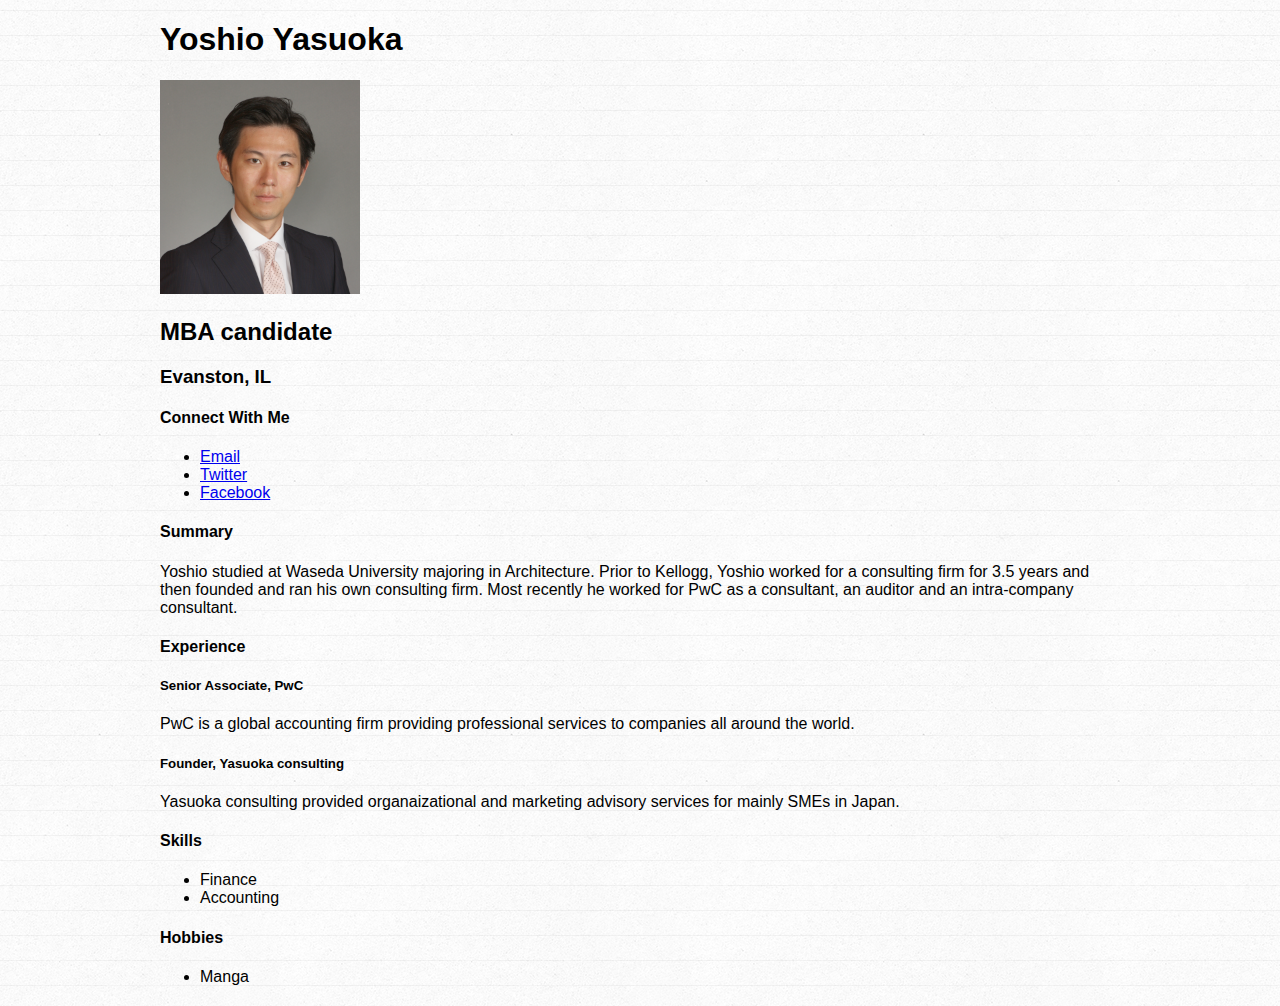
==== index.html @ 522dc31f "first commit" ====
<!DOCTYPE html>
<html>
<head>
  <title>Yoshio Yasuoka, MBA candidate</title>
  <meta charset="UTF-8">
  <link rel="stylesheet" type="text/css" href="style.css">
  <script src="http://ajax.googleapis.com/ajax/libs/jquery/2.1.4/jquery.min.js"></script>
</head>
<body>
  <div id="wrapper">
    <h1>Yoshio Yasuoka</h1>
    <p>
      <img src="yyn562.jpg" width="200" height="214">
    </p>
    <h2>MBA candidate</h2>
    <h3>Evanston, IL</h3>
    <div>
      <h4>Connect With Me</h4>
      <ul>
        <li><a href="mailto:yyasuoka2017@kellogg.northwestern.edu">Email</a></li>
        <li><a href="http://twitter.com/yoshioyasuoka">Twitter</a></li>
        <li><a href="http://facebook.com/yoshioyasuoka">Facebook</a></li>
      </ul>
    </div>
    <div>
      <h4>Summary</h4>
      <p>
        Yoshio studied at Waseda University majoring in Architecture. Prior to Kellogg, Yoshio worked for a consulting firm for 3.5 years and then founded and ran his own consulting firm. Most recently he worked for PwC as a consultant, an auditor and an intra-company consultant. 
      </p>
    </div>
    <div>
      <h4>Experience</h4>
      <div>
        <h5>Senior Associate, PwC</h5>
        <p>PwC is a global accounting firm providing professional services to companies all around the world.</p>
      </div>
      <div>
        <h5>Founder, Yasuoka consulting</h5>
        <p>Yasuoka consulting provided organaizational and marketing advisory services for mainly SMEs in Japan.</p>
      </div>
    </div>
    <div>
      <h4>Skills</h4>
      <ul>
        <li>Finance</li>
        <li>Accounting</li>
      </ul>
    </div>
    <div>
      <h4>Hobbies</h4>
      <ul>
        <li>Manga</li>
      </ul>
    </div>
  </div>
</body>
</html>
---- style.css ----
body {
  font-family: 'helvetica neue', arial, sans-serif;
  font-weight: 300;
  background-image: url(linedpaper.png);
  background-repeat: repeat;
}
#wrapper {
  width: 960px;
  margin: 20px auto 20px auto;
}
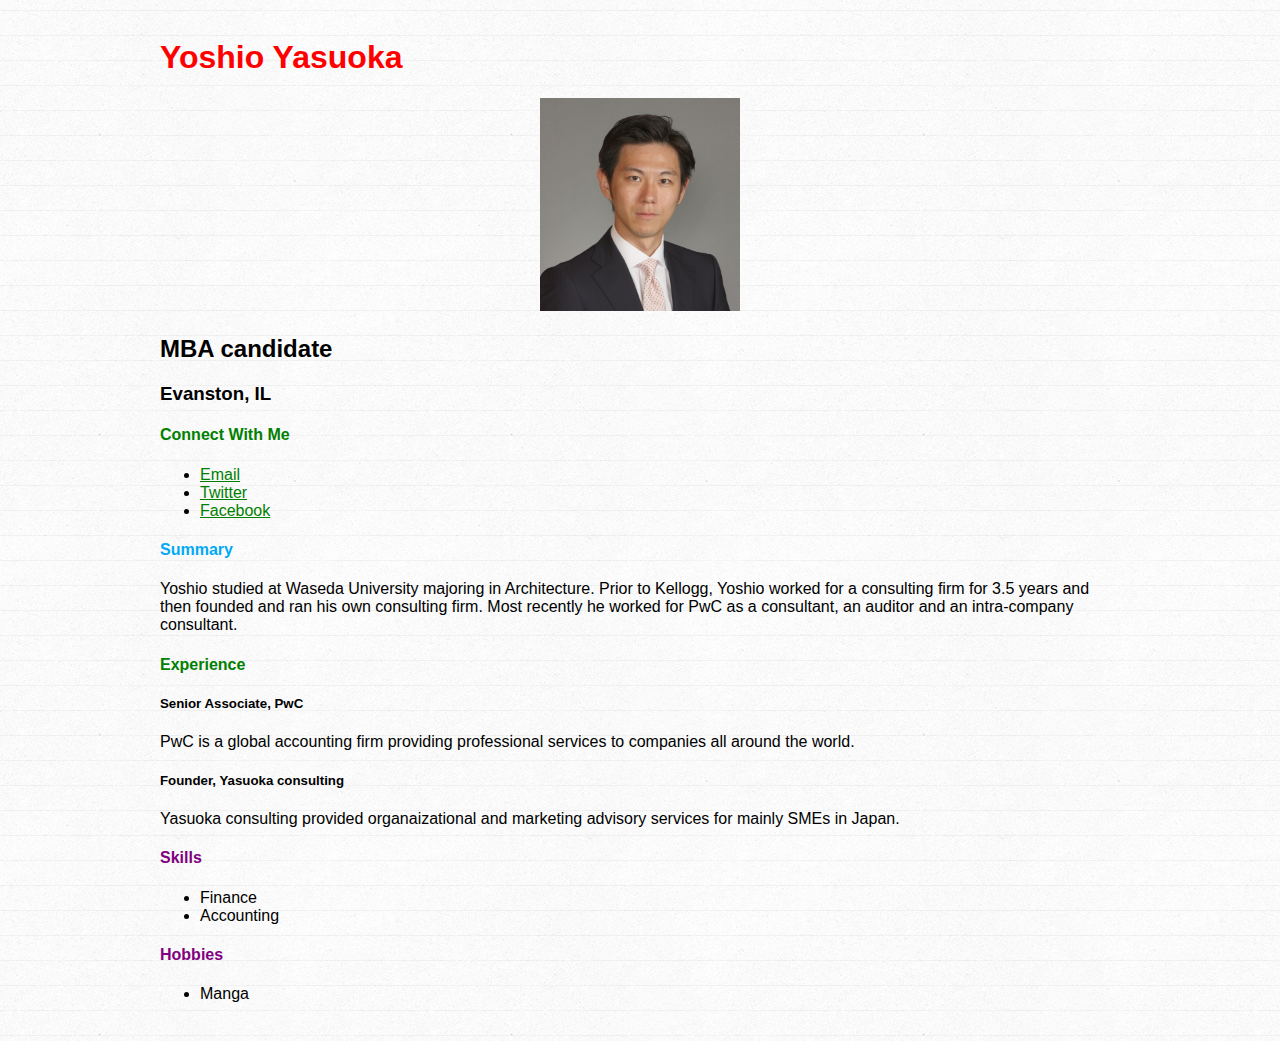
==== commit f6ac6ebd: "made the page more awesome" ====
--- a/index.html
+++ b/index.html
@@ -9,8 +9,8 @@
 <body>
   <div id="wrapper">
     <h1>Yoshio Yasuoka</h1>
-    <p>
-      <img src="yyn562.jpg" width="200" height="214">
+    <p id="pic">
+      <img src="yyn562.jpg">
     </p>
     <h2>MBA candidate</h2>
     <h3>Evanston, IL</h3>
@@ -23,7 +23,7 @@
       </ul>
     </div>
     <div>
-      <h4>Summary</h4>
+      <h4 id="summary">Summary</h4>
       <p>
         Yoshio studied at Waseda University majoring in Architecture. Prior to Kellogg, Yoshio worked for a consulting firm for 3.5 years and then founded and ran his own consulting firm. Most recently he worked for PwC as a consultant, an auditor and an intra-company consultant. 
       </p>
@@ -40,14 +40,14 @@
       </div>
     </div>
     <div>
-      <h4>Skills</h4>
+      <h4 class="unicorns">Skills</h4>
       <ul>
         <li>Finance</li>
         <li>Accounting</li>
       </ul>
     </div>
     <div>
-      <h4>Hobbies</h4>
+      <h4 class="unicorns">Hobbies</h4>
       <ul>
         <li>Manga</li>
       </ul>
--- a/style.css
+++ b/style.css
@@ -3,8 +3,35 @@
   font-weight: 300;
   background-image: url(linedpaper.png);
   background-repeat: repeat;
+  padding: 10px 10px 10px 10px;
 }
 #wrapper {
   width: 960px;
   margin: 20px auto 20px auto;
 }
+a {
+	color: green;
+}
+a:visited{
+	color: orange;
+}
+h1 {
+	color: red;
+}
+h4 {
+	color: green;
+}
+#summary {
+    color: #03A9F4;
+}
+.unicorns{
+	color: purple;
+}
+img {
+	/*width: 50%;*/
+	 width: 200px;
+}
+#pic {
+	/*place my photo at the center*/
+	text-align: center;
+}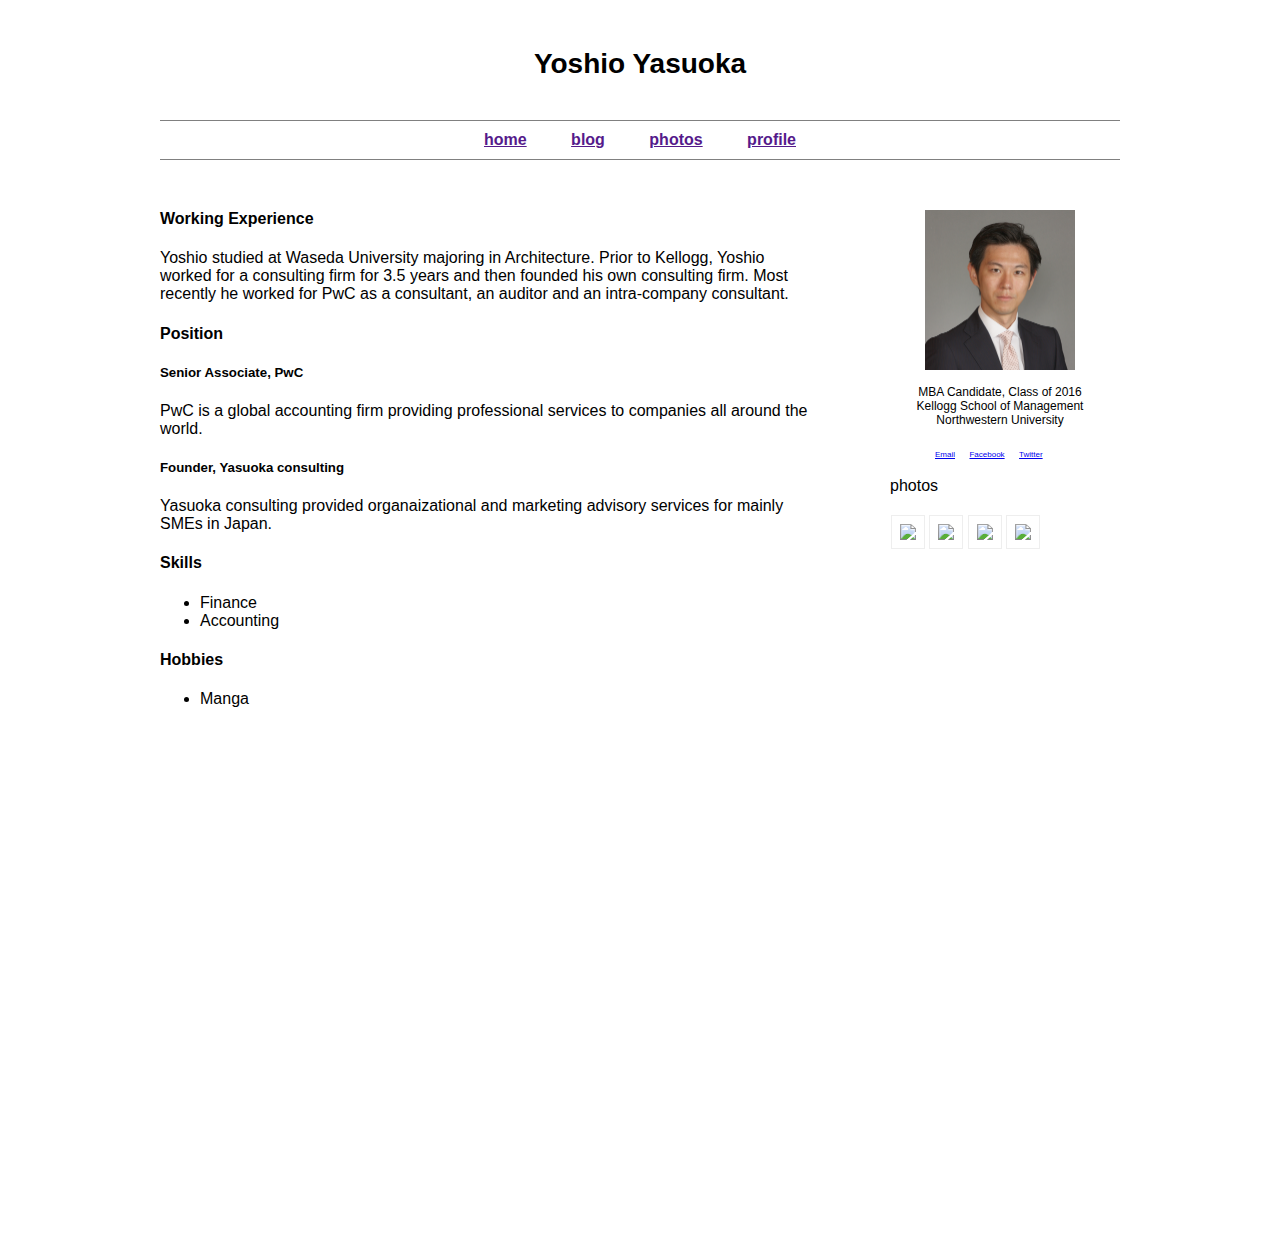
==== commit 0c390313: "Assignment#1" ====
--- a/index.html
+++ b/index.html
@@ -8,50 +8,89 @@
 </head>
 <body>
   <div id="wrapper">
-    <h1>Yoshio Yasuoka</h1>
-    <p id="pic">
-      <img src="yyn562.jpg">
-    </p>
-    <h2>MBA candidate</h2>
-    <h3>Evanston, IL</h3>
-    <div>
-      <h4>Connect With Me</h4>
+    <div class="header">
+      <h1>Yoshio Yasuoka</h1>
+    </div>
+    <!-- navigation  -->
+    <div class="navigation">
       <ul>
-        <li><a href="mailto:yyasuoka2017@kellogg.northwestern.edu">Email</a></li>
-        <li><a href="http://twitter.com/yoshioyasuoka">Twitter</a></li>
-        <li><a href="http://facebook.com/yoshioyasuoka">Facebook</a></li>
+        <li><a href="">home</a></li>
+        <li><a href="">blog</a></li>
+        <li><a href="">photos</a></li>
+        <li><a href="">profile</a></li>
       </ul>
     </div>
-    <div>
-      <h4 id="summary">Summary</h4>
-      <p>
-        Yoshio studied at Waseda University majoring in Architecture. Prior to Kellogg, Yoshio worked for a consulting firm for 3.5 years and then founded and ran his own consulting firm. Most recently he worked for PwC as a consultant, an auditor and an intra-company consultant. 
-      </p>
+    <!-- right block  --> 
+    <div class="right">
+      <div id="profile">
+        <div class="avatar">
+          <p id="pic">
+            <img src="yyn562.jpg">
+          </p>
+        </div>
+        <div class="description">
+          <p>
+            MBA Candidate, Class of 2016</br>
+            Kellogg School of Management</br>
+            Northwestern University
+          </p>        
+        </div>
+        <div id="connectwithme">
+          <ul>
+            <li><a href="mailto:yyasuoka2017@kellogg.northwestern.edu">Email</a></li>
+            <li><a href="http://facebook.com/yoshioyasuoka">Facebook</a></li>
+            <li><a href="http://twitter.com/yoshioyasuoka">Twitter</a></li>
+          </ul>
+        </div>
+      </div>
+      <div id="FacebookPhotos">
+        <div id="sidebarPhotosTitle">
+          <a>photos</a>
+        </div>
+          <ul class="sidebarPhotos">
+              <li>
+                <a href=""><img src="https://scontent.ford1-1.fna.fbcdn.net/hphotos-xlf1/v/t1.0-9/11951987_10153042118256109_1759324151344278889_n.jpg?oh=df0705657b44f6bdff734935f965935d&oe=57116261"></a>
+                <a href=""><img src="https://scontent.ford1-1.fna.fbcdn.net/hphotos-xfa1/v/t1.0-9/10421273_4509494735144_4772320317228679426_n.jpg?oh=672ad73c4e118fe060114bdd35a781c5&oe=56FD5EEC"></a>
+                <a href=""><img src="https://scontent.ford1-1.fna.fbcdn.net/hphotos-xaf1/v/t1.0-9/11811582_839365466178032_7072643281624502292_n.jpg?oh=dece36f6dfd98c9ff26bb891f6bbd3a0&oe=570EC3BC"></a>
+                <a href=""><img src="https://scontent.ford1-1.fna.fbcdn.net/hphotos-xat1/t31.0-8/11895002_10206617090678840_2419621015264956162_o.jpg"></a>
+              </li>
+          </ul>
+      </div>
     </div>
-    <div>
-      <h4>Experience</h4>
+    
+    <!-- left block  --> 
+    <div class="left">
       <div>
-        <h5>Senior Associate, PwC</h5>
-        <p>PwC is a global accounting firm providing professional services to companies all around the world.</p>
+        <h4 id="WorkingExperience">Working Experience</h4>
+        <p>
+          Yoshio studied at Waseda University majoring in Architecture. Prior to Kellogg, Yoshio worked for a consulting firm for 3.5 years and then founded his own consulting firm. Most recently he worked for PwC as a consultant, an auditor and an intra-company consultant. 
+        </p>
       </div>
       <div>
-        <h5>Founder, Yasuoka consulting</h5>
-        <p>Yasuoka consulting provided organaizational and marketing advisory services for mainly SMEs in Japan.</p>
+        <h4>Position</h4>
+        <div>
+          <h5>Senior Associate, PwC</h5>
+          <p>PwC is a global accounting firm providing professional services to companies all around the world.</p>
+        </div>
+        <div>
+          <h5>Founder, Yasuoka consulting</h5>
+          <p>Yasuoka consulting provided organaizational and marketing advisory services for mainly SMEs in Japan.</p>
+        </div>
       </div>
-    </div>
+      <div>
+        <h4 class="unicorns">Skills</h4>
+        <ul>
+          <li>Finance</li>
+          <li>Accounting</li>
+        </ul>
+      </div>
+      <div>
+        <h4 class="unicorns">Hobbies</h4>
+        <ul>
+          <li>Manga</li>
+        </ul>
+      </div>
     <div>
-      <h4 class="unicorns">Skills</h4>
-      <ul>
-        <li>Finance</li>
-        <li>Accounting</li>
-      </ul>
-    </div>
-    <div>
-      <h4 class="unicorns">Hobbies</h4>
-      <ul>
-        <li>Manga</li>
-      </ul>
-    </div>
   </div>
 </body>
 </html>
--- a/style.css
+++ b/style.css
@@ -1,37 +1,93 @@
+.header h2 {
+    text-align: center;
+    margin: 30px 0 40px 0;
+    font-size: 36px;
+}
+
 body {
-  font-family: 'helvetica neue', arial, sans-serif;
+  font-family: 'Lucida Grande',
+ 'Hiragino Kaku Gothic ProN', 'ヒラギノ角ゴ ProN W3',Meiryo, メイリオ, sans-serif;
   font-weight: 300;
-  background-image: url(linedpaper.png);
   background-repeat: repeat;
   padding: 10px 10px 10px 10px;
 }
+
 #wrapper {
   width: 960px;
   margin: 20px auto 20px auto;
 }
-a {
-	color: green;
+
+.navigation {
+    width: 100%;
+    border-top: 1px solid grey;
+    border-bottom: 1px solid grey;
+
 }
-a:visited{
-	color: orange;
+.navigation ul {
+    margin: 0;
+    padding: 0;
+    text-align: center;
 }
+.navigation ul li {
+    display: inline-block;
+    margin: 10px 20px;
+    font-weight: bold;
+}
+
+#connectwithme ul li {
+    display: inline-block;
+    margin: 0 5px;;
+    font-size:8px;
+}
+
 h1 {
-	color: red;
+	text-align: center;
+	margin: 30px 0px 40px 0px;
+	font-size:28px;
 }
-h4 {
-	color: green;
+.right {
+    width: 220px;
+    height: 1000px;
+    float: right;
+    display: inline;
+    margin: 0 10px 0 10px;
 }
-#summary {
-    color: #03A9F4;
+#profile{
+	margin-top: 50px;
+
 }
-.unicorns{
-	color: purple;
+.right p{
+	font-size:12px;
+	text-align:center;
+
 }
+.right .sidebarPhotos {
+    margin-top: 20px;
+    padding:0 1px;
+    float: left;
+    width: 100%;
+}
+.right .sidebarPhotos a img {
+    width: 88px;
+    padding: 8px;
+    border: 1px solid #eee;
+    margin-bottom: 5px;
+}
+.right .sidebarPhotos li {
+	display: inline-block;
+}
+
 img {
 	/*width: 50%;*/
-	 width: 200px;
+	 width: 150px;
 }
 #pic {
 	/*place my photo at the center*/
 	text-align: center;
-}+}
+
+.left{
+	width:650px;
+    margin-top: 50px;
+    height: 1000px;
+}
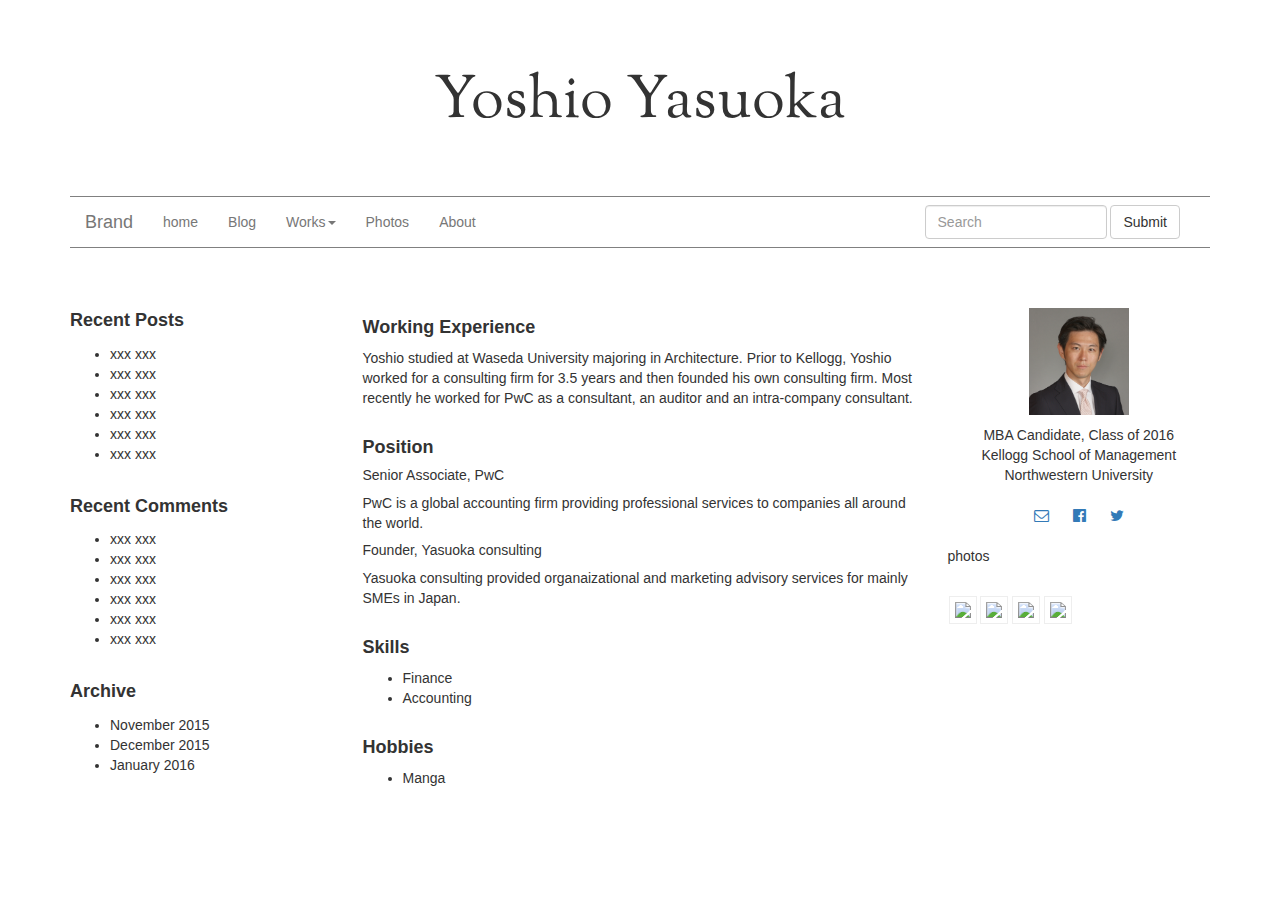
==== commit f08c4992: "Homework2" ====
--- a/index.html
+++ b/index.html
@@ -2,95 +2,172 @@
 <html>
 <head>
   <title>Yoshio Yasuoka, MBA candidate</title>
-  <meta charset="UTF-8">
-  <link rel="stylesheet" type="text/css" href="style.css">
-  <script src="http://ajax.googleapis.com/ajax/libs/jquery/2.1.4/jquery.min.js"></script>
+  <meta charset="utf-8">
+  <meta http-equiv="X-UA-Compatible" content="IE=edge">
+  <meta name="viewport" content="width=device-width, initial-scale=1">
+  <title>Buyflix</title>
+  <!-- Bootstrap and jQuery -->
+  <link rel="stylesheet" href="http://maxcdn.bootstrapcdn.com/bootstrap/3.3.5/css/bootstrap.min.css">
+  <script src="http://ajax.googleapis.com/ajax/libs/jquery/1.11.3/jquery.min.js"></script>
+  <script src="http://maxcdn.bootstrapcdn.com/bootstrap/3.3.5/js/bootstrap.min.js"></script>
+  <!-- My own styles -->
+  <link href='https://fonts.googleapis.com/css?family=Sorts+Mill+Goudy' rel='stylesheet' type='text/css'>
+  <link rel="stylesheet" href="https://maxcdn.bootstrapcdn.com/font-awesome/4.5.0/css/font-awesome.min.css">
+  <link rel="stylesheet" href="style.css">
 </head>
 <body>
-  <div id="wrapper">
+  <div class="container">
     <div class="header">
       <h1>Yoshio Yasuoka</h1>
     </div>
     <!-- navigation  -->
-    <div class="navigation">
-      <ul>
-        <li><a href="">home</a></li>
-        <li><a href="">blog</a></li>
-        <li><a href="">photos</a></li>
-        <li><a href="">profile</a></li>
-      </ul>
-    </div>
-    <!-- right block  --> 
-    <div class="right">
-      <div id="profile">
-        <div class="avatar">
-          <p id="pic">
-            <img src="yyn562.jpg">
-          </p>
+    <nav class="navbar navbar-default">
+      <div class="container-fluid">
+        <!-- Brand and toggle get grouped for better mobile display -->
+        <div class="navbar-header">
+          <button type="button" class="navbar-toggle collapsed" data-toggle="collapse" data-target="#bs-example-navbar-collapse-1" aria-expanded="false">
+            <span class="sr-only">Toggle navigation</span>
+            <span class="icon-bar">dd</span>
+            <span class="icon-bar"></span>
+            <span class="icon-bar"></span>
+          </button>
+          <a class="navbar-brand" href="#">Brand</a>
         </div>
-        <div class="description">
-          <p>
-            MBA Candidate, Class of 2016</br>
-            Kellogg School of Management</br>
-            Northwestern University
-          </p>        
+
+        <!-- Collect the nav links, forms, and other content for toggling -->
+        <div class="collapse navbar-collapse" id="bs-example-navbar-collapse-1">
+          <ul class="nav navbar-nav">
+            <li><a href="#">home<span class="sr-only">(current)</span></a></li>
+            <li><a href="#">Blog</a></li>
+            <li class="dropdown">
+              <a href="#" class="dropdown-toggle" data-toggle="dropdown" role="button" aria-haspopup="true" aria-expanded="false">Works<span class="caret"></span></a>
+              <ul class="dropdown-menu">
+                <li><a href="#">Action</a></li>
+                <li><a href="#">Another action</a></li>
+                <li><a href="#">Something else here</a></li>
+                <li role="separator" class="divider"></li>
+                <li><a href="#">Separated link</a></li>
+                <li role="separator" class="divider"></li>
+                <li><a href="#">One more separated link</a></li>
+              </ul>
+            </li>
+            <li><a href="#">Photos</a></li>
+            <li><a href="#">About</a></li>
+          </ul>
+          <form class="navbar-form navbar-right" role="search">
+            <div class="form-group">
+              <input type="text" class="form-control" placeholder="Search">
+            </div>
+            <button type="submit" class="btn btn-default">Submit</button>
+          </form>
+        
+        </div><!-- /.navbar-collapse -->
+      </div><!-- /.container-fluid -->
+    </nav>
+    <div class="row">
+      <div id="wrapper">
+        <!-- left block  --> 
+        <div class="col-md-3">
+          <div class="left">
+            <div class="recentpost">
+              <p>Recent Posts</p>
+              <ul>
+                <li>xxx xxx</li>
+                <li>xxx xxx</li>
+                <li>xxx xxx</li>
+                <li>xxx xxx</li>
+                <li>xxx xxx</li>
+                <li>xxx xxx<br></br></li>
+              </ul>
+            </div>
+            <div class="recentcomment">
+              <p>Recent Comments</p>
+              <ul>
+                <li>xxx xxx</li>
+                <li>xxx xxx</li>
+                <li>xxx xxx</li>
+                <li>xxx xxx</li>
+                <li>xxx xxx</li>
+                <li>xxx xxx<br></br></li>
+              </ul>
+            </div>
+            <div class="Archive">
+              <p>Archive</p>
+                <ul>
+                  <li>November 2015</li>
+                  <li>December 2015</li>
+                  <li>January 2016</li>
+                </ul>
+            </div>
+          </div>
         </div>
-        <div id="connectwithme">
-          <ul>
-            <li><a href="mailto:yyasuoka2017@kellogg.northwestern.edu">Email</a></li>
-            <li><a href="http://facebook.com/yoshioyasuoka">Facebook</a></li>
-            <li><a href="http://twitter.com/yoshioyasuoka">Twitter</a></li>
-          </ul>
+        <!-- middle block  --> 
+        <div class="col-md-6">
+          <div class="middle">
+            <h4 id="WorkingExperience">Working Experience</h4>
+              <p>
+                Yoshio studied at Waseda University majoring in Architecture. Prior to Kellogg, Yoshio worked for a consulting firm for 3.5 years and then founded his own consulting firm. Most recently he worked for PwC as a consultant, an auditor and an intra-company consultant.<br></br>
+              </p>
+            <h4>Position</h4>
+              <h5>Senior Associate, PwC</h5>
+              <p>PwC is a global accounting firm providing professional services to companies all around the world.</p>
+              <h5>Founder, Yasuoka consulting</h5>
+              <p>Yasuoka consulting provided organaizational and marketing advisory services for mainly SMEs in Japan.<br></br></p>
+            <h4 class="unicorns">Skills</h4>
+            <ul>
+              <li>Finance</li>
+              <li>Accounting<br></br></li>
+            </ul>
+            <h4 class="unicorns">Hobbies</h4>
+            <ul>
+              <li>Manga</li>
+            </ul>
+          </div>
+        </div>
+        <!-- right block  --> 
+        <div class="col-xs-3">       
+          <div id="profile">
+            <div class="avatar">
+              <p id="pic">
+                <img src="yyn562.jpg">
+              </p>
+            </div>
+            <div class="description">
+              <p>
+                MBA Candidate, Class of 2016</br>
+                Kellogg School of Management</br>
+                Northwestern University
+              </p>   
+            </div>
+            <div class="connectwithme">
+              <ul>
+                <li><a href="mailto:yyasuoka2017@kellogg.northwestern.edu"><i class="fa fa-envelope-o"></i></a></li>
+                <li><a href="http://facebook.com/yoshioyasuoka"><i class="fa fa-facebook-official"></i></a></li>
+                <li><a href="http://twitter.com/yoshioyasuoka"><i class="fa fa-twitter"></i></a></li>
+              </ul>     
+            </div>
+          </div>
+          <div id="FacebookPhotos">
+            <div id="sidebarPhotosTitle">
+              <p>photos</p>
+            </div>
+              <ul class="sidebarPhotos">
+                  <li>
+                    <a href=""><img src="https://scontent.ford1-1.fna.fbcdn.net/hphotos-xlf1/v/t1.0-9/11951987_10153042118256109_1759324151344278889_n.jpg?oh=df0705657b44f6bdff734935f965935d&oe=57116261"></a>
+                    <a href=""><img src="https://scontent.ford1-1.fna.fbcdn.net/hphotos-xfa1/v/t1.0-9/10421273_4509494735144_4772320317228679426_n.jpg?oh=672ad73c4e118fe060114bdd35a781c5&oe=56FD5EEC"></a>
+                    <a href=""><img src="https://scontent.ford1-1.fna.fbcdn.net/hphotos-xaf1/v/t1.0-9/11811582_839365466178032_7072643281624502292_n.jpg?oh=dece36f6dfd98c9ff26bb891f6bbd3a0&oe=570EC3BC"></a>
+                    <a href=""><img src="https://scontent.ford1-1.fna.fbcdn.net/hphotos-xat1/t31.0-8/11895002_10206617090678840_2419621015264956162_o.jpg"></a>
+                  </li>
+              </ul>
+          </div>
         </div>
       </div>
-      <div id="FacebookPhotos">
-        <div id="sidebarPhotosTitle">
-          <a>photos</a>
-        </div>
-          <ul class="sidebarPhotos">
-              <li>
-                <a href=""><img src="https://scontent.ford1-1.fna.fbcdn.net/hphotos-xlf1/v/t1.0-9/11951987_10153042118256109_1759324151344278889_n.jpg?oh=df0705657b44f6bdff734935f965935d&oe=57116261"></a>
-                <a href=""><img src="https://scontent.ford1-1.fna.fbcdn.net/hphotos-xfa1/v/t1.0-9/10421273_4509494735144_4772320317228679426_n.jpg?oh=672ad73c4e118fe060114bdd35a781c5&oe=56FD5EEC"></a>
-                <a href=""><img src="https://scontent.ford1-1.fna.fbcdn.net/hphotos-xaf1/v/t1.0-9/11811582_839365466178032_7072643281624502292_n.jpg?oh=dece36f6dfd98c9ff26bb891f6bbd3a0&oe=570EC3BC"></a>
-                <a href=""><img src="https://scontent.ford1-1.fna.fbcdn.net/hphotos-xat1/t31.0-8/11895002_10206617090678840_2419621015264956162_o.jpg"></a>
-              </li>
-          </ul>
-      </div>
     </div>
+
+
+
     
-    <!-- left block  --> 
-    <div class="left">
-      <div>
-        <h4 id="WorkingExperience">Working Experience</h4>
-        <p>
-          Yoshio studied at Waseda University majoring in Architecture. Prior to Kellogg, Yoshio worked for a consulting firm for 3.5 years and then founded his own consulting firm. Most recently he worked for PwC as a consultant, an auditor and an intra-company consultant. 
-        </p>
-      </div>
-      <div>
-        <h4>Position</h4>
-        <div>
-          <h5>Senior Associate, PwC</h5>
-          <p>PwC is a global accounting firm providing professional services to companies all around the world.</p>
-        </div>
-        <div>
-          <h5>Founder, Yasuoka consulting</h5>
-          <p>Yasuoka consulting provided organaizational and marketing advisory services for mainly SMEs in Japan.</p>
-        </div>
-      </div>
-      <div>
-        <h4 class="unicorns">Skills</h4>
-        <ul>
-          <li>Finance</li>
-          <li>Accounting</li>
-        </ul>
-      </div>
-      <div>
-        <h4 class="unicorns">Hobbies</h4>
-        <ul>
-          <li>Manga</li>
-        </ul>
-      </div>
-    <div>
+
   </div>
 </body>
 </html>
--- a/style.css
+++ b/style.css
@@ -12,82 +12,70 @@
   padding: 10px 10px 10px 10px;
 }
 
-#wrapper {
-  width: 960px;
-  margin: 20px auto 20px auto;
+h1 {
+    font-family:Sorts Mill Goudy;
+    text-align: center;
+    margin: 60px 0px 60px 0px;
+    font-size:60px;
 }
 
-.navigation {
-    width: 100%;
-    border-top: 1px solid grey;
-    border-bottom: 1px solid grey;
-
-}
-.navigation ul {
-    margin: 0;
-    padding: 0;
-    text-align: center;
-}
-.navigation ul li {
-    display: inline-block;
-    margin: 10px 20px;
+h4 {
     font-weight: bold;
 }
 
-#connectwithme ul li {
-    display: inline-block;
-    margin: 0 5px;;
-    font-size:8px;
+
+.navbar {
+    background-color: white;
+    border: hidden;
+    border-radius: 0px;
+    border-top: 1px solid grey;
+    border-bottom: 1px solid grey;
 }
 
-h1 {
-	text-align: center;
-	margin: 30px 0px 40px 0px;
-	font-size:28px;
+#wrapper {
+    margin-top:40px;
 }
-.right {
-    width: 220px;
-    height: 1000px;
-    float: right;
-    display: inline;
-    margin: 0 10px 0 10px;
+
+.left p{
+    font-weight: bold;
+    font-size: 18px;
 }
+
 #profile{
-	margin-top: 50px;
+    text-align: center;
+}
 
+#profile ul li{
+    display: inline-block;
+    margin: 10px;
+    font-size:15px;
+    padding-left: px
 }
-.right p{
-	font-size:12px;
-	text-align:center;
 
+.connectwithme{
+    margin-left: -40px;
 }
-.right .sidebarPhotos {
+
+#pic img {
+    /*width: 50%;*/
+     width: 100px;
+}
+
+#FacebookPhotos .sidebarPhotos {
     margin-top: 20px;
     padding:0 1px;
     float: left;
     width: 100%;
 }
-.right .sidebarPhotos a img {
-    width: 88px;
-    padding: 8px;
+
+#FacebookPhotos li {
+    display: inline-block;
+
+}
+
+#FacebookPhotos ul li a img {
+    width: 126px;
+    padding: 5px;
     border: 1px solid #eee;
     margin-bottom: 5px;
 }
-.right .sidebarPhotos li {
-	display: inline-block;
-}
-
-img {
-	/*width: 50%;*/
-	 width: 150px;
-}
-#pic {
-	/*place my photo at the center*/
-	text-align: center;
-}
-
-.left{
-	width:650px;
-    margin-top: 50px;
-    height: 1000px;
-}
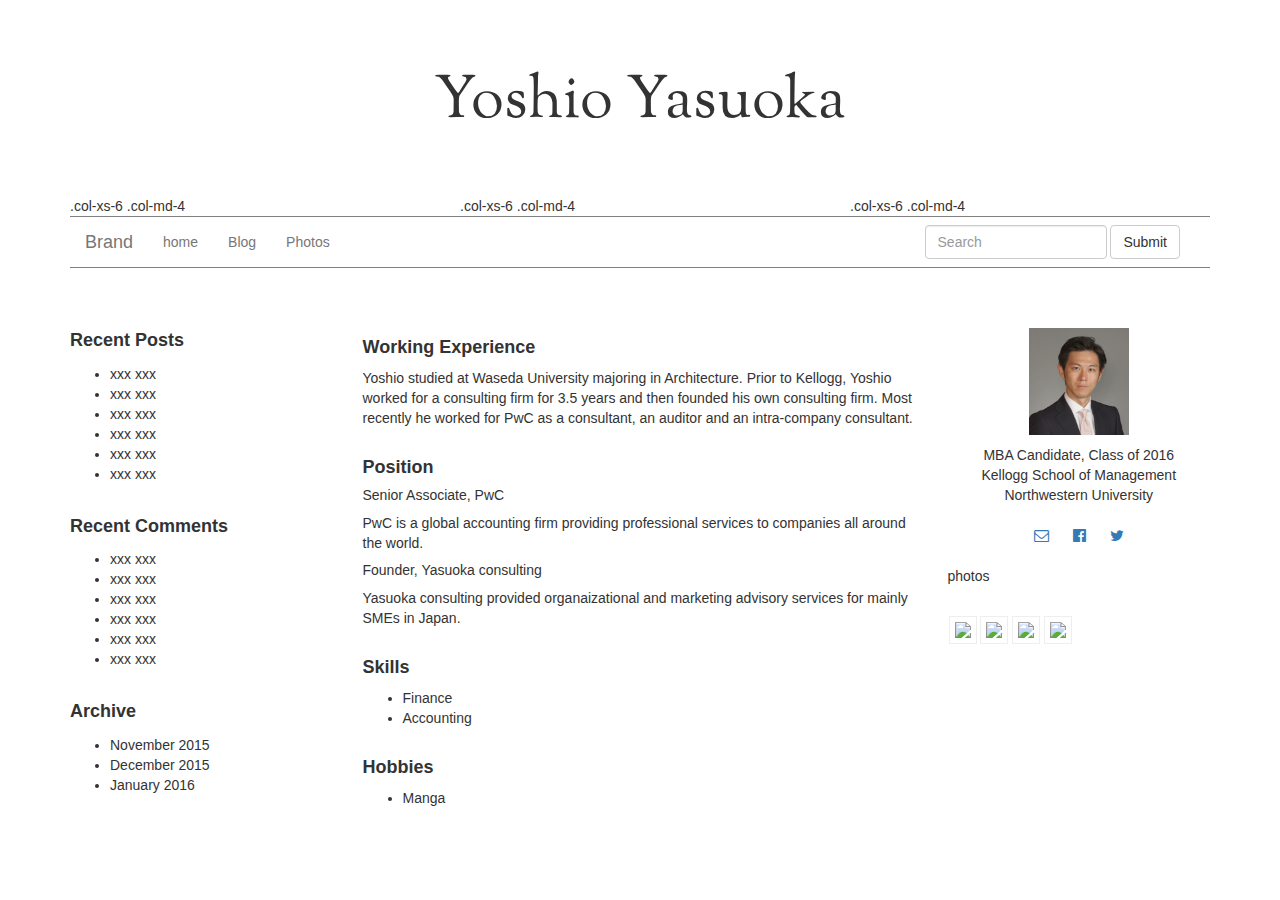
==== commit 76c329aa: "2/7/2016 10:27" ====
--- a/index.html
+++ b/index.html
@@ -5,7 +5,6 @@
   <meta charset="utf-8">
   <meta http-equiv="X-UA-Compatible" content="IE=edge">
   <meta name="viewport" content="width=device-width, initial-scale=1">
-  <title>Buyflix</title>
   <!-- Bootstrap and jQuery -->
   <link rel="stylesheet" href="http://maxcdn.bootstrapcdn.com/bootstrap/3.3.5/css/bootstrap.min.css">
   <script src="http://ajax.googleapis.com/ajax/libs/jquery/1.11.3/jquery.min.js"></script>
@@ -20,6 +19,11 @@
     <div class="header">
       <h1>Yoshio Yasuoka</h1>
     </div>
+    <div class="row">
+      <div class="col-xs-6 col-md-4">.col-xs-6 .col-md-4</div>
+      <div class="col-xs-6 col-md-4">.col-xs-6 .col-md-4</div>
+      <div class="col-xs-6 col-md-4">.col-xs-6 .col-md-4</div>
+    </div>
     <!-- navigation  -->
     <nav class="navbar navbar-default">
       <div class="container-fluid">
@@ -27,7 +31,7 @@
         <div class="navbar-header">
           <button type="button" class="navbar-toggle collapsed" data-toggle="collapse" data-target="#bs-example-navbar-collapse-1" aria-expanded="false">
             <span class="sr-only">Toggle navigation</span>
-            <span class="icon-bar">dd</span>
+            <span class="icon-bar"></span>
             <span class="icon-bar"></span>
             <span class="icon-bar"></span>
           </button>
@@ -39,20 +43,7 @@
           <ul class="nav navbar-nav">
             <li><a href="#">home<span class="sr-only">(current)</span></a></li>
             <li><a href="#">Blog</a></li>
-            <li class="dropdown">
-              <a href="#" class="dropdown-toggle" data-toggle="dropdown" role="button" aria-haspopup="true" aria-expanded="false">Works<span class="caret"></span></a>
-              <ul class="dropdown-menu">
-                <li><a href="#">Action</a></li>
-                <li><a href="#">Another action</a></li>
-                <li><a href="#">Something else here</a></li>
-                <li role="separator" class="divider"></li>
-                <li><a href="#">Separated link</a></li>
-                <li role="separator" class="divider"></li>
-                <li><a href="#">One more separated link</a></li>
-              </ul>
-            </li>
             <li><a href="#">Photos</a></li>
-            <li><a href="#">About</a></li>
           </ul>
           <form class="navbar-form navbar-right" role="search">
             <div class="form-group">
@@ -125,7 +116,7 @@
           </div>
         </div>
         <!-- right block  --> 
-        <div class="col-xs-3">       
+        <div class="col-md-3">       
           <div id="profile">
             <div class="avatar">
               <p id="pic">
